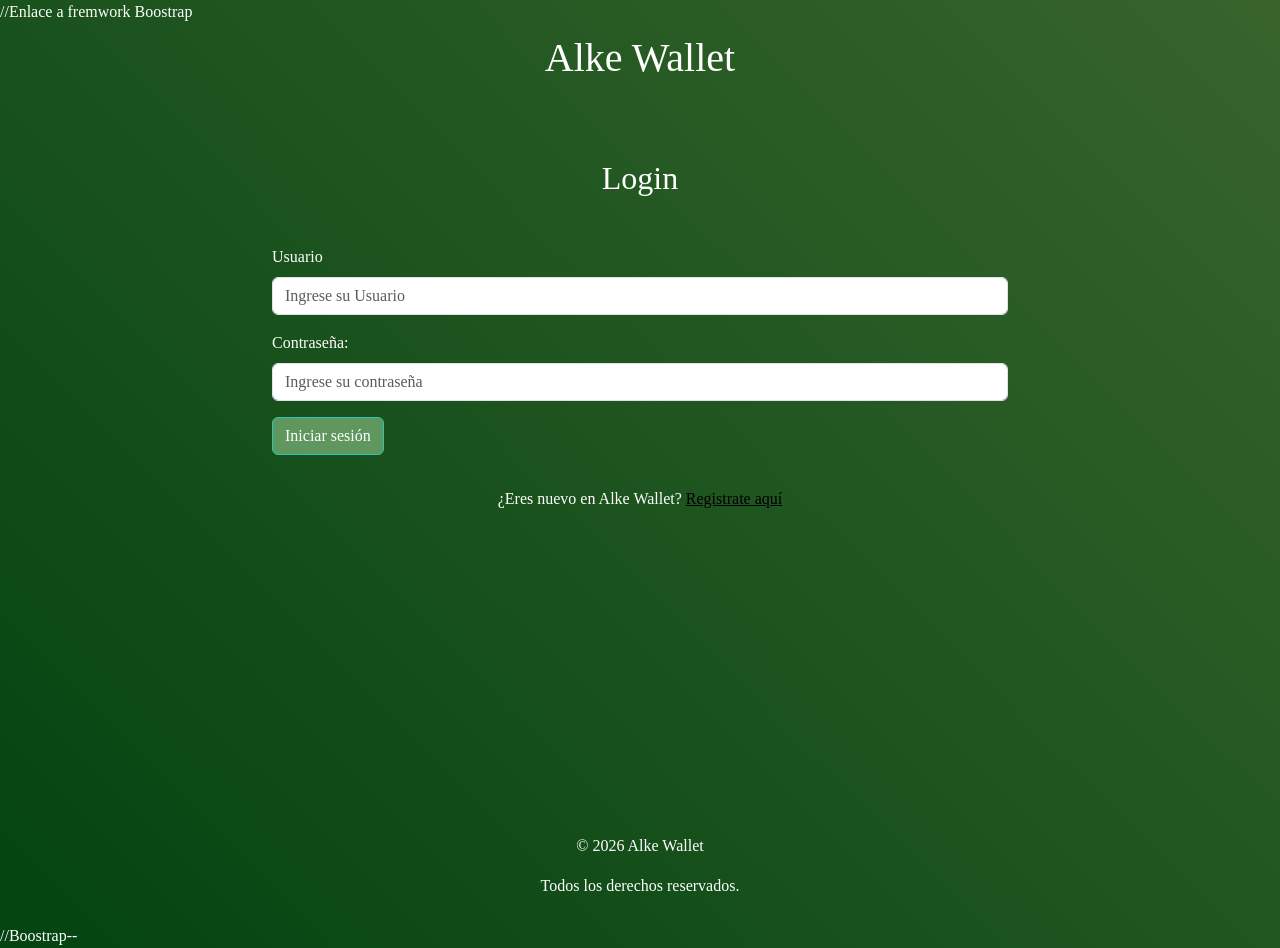
==== login.html @ 0130f2ee "agregando Proyecto Modulo 2" ====
<!DOCTYPE html>
<html lang="es">
<head>
    <meta charset="UTF-8">
    <meta name="viewport" content="width=device-width, initial-scale=1.0">
    <title>Login</title>
    
    //Enlace a fremwork Boostrap
<link href="https://cdn.jsdelivr.net/npm/bootstrap@5.3.8/dist/css/bootstrap.min.css" rel="stylesheet" integrity="sha384-sRIl4kxILFvY47J16cr9ZwB07vP4J8+LH7qKQnuqkuIAvNWLzeN8tE5YBujZqJLB" crossorigin="anonymous">
<link rel="stylesheet" href="assets/css/style.css">

</head>

<body>
    <header>

        <h1 class="text-center">Alke Wallet</h1>

    </header>

    <main>

    <section class="container">
    <div class="row justify-content-center">
        <div class="col-12 col-md-10 col-lg-8">
            <h2 class="text-center mb-5">Login</h2>
            <form id="form-login">
                <div class="mb-3">
                    <label for="username" class="form-label">Usuario</label>
                    <input type= "text" name="username" id="username" class="form-control" placeholder="Ingrese su Usuario">
                </div>
                <div class="mb-3">
                    <label for="password" class="form-label">Contraseña:</label>
                    <input type="password" name="password" id="password"
                        class="form-control" placeholder="Ingrese su contraseña" required>
                </div>
                <div class="mt-3">
                    <button type="submit" class="btn btn btn-mint">Iniciar sesión</button>                        
                </div>    
            </form>
            <div id="mensaje" class="mt-3"></div>
            <p class="text-center pt-3">¿Eres nuevo en Alke Wallet? <a class= "link" href="register.html">Registrate aquí</a></p>
        </div>
    </div>  
</section>  
    </main>

    <footer>

        <p class="text-center">&copy; 2026 Alke Wallet </p>
        <p class="text-center">Todos los derechos reservados.</p> 

    </footer>
    <script>
        document.getElementById("form-login").addEventListener("submit", function (event) {
            
            event.preventDefault();

            const username = document.getElementById("username").value;
            const password = document.getElementById("password").value;

            const mensaje = document.getElementById("mensaje")

        
            // Recuperar los usuarios registrados
            const usuarios = JSON.parse(localStorage.getItem("user")) || [];

            // Buscar un usuario que coincida con las credenciales usadas
            const usuarioEncontrado = usuarios.find(function (u) {
                return u.username === username && u.password === password;
            });

            if (!usuarioEncontrado) {
                mensaje.innerHTML = `
                <div class="alert alert-danger alert-dismissible fade show" role="alert">
                    Usuario o contraseñas incorrectos.
                    <button type="button" class="btn-close" data-bs-dismiss="alert"></button>
                </div>`;

                document.getElementById("password").value;
                document.getElementById("password").focus();
            }
            
             // Guardamos quién inició sesión, útil para saludarlo en el menú
            localStorage.setItem("usuarioActivo", JSON.stringify(usuarioEncontrado));

            mensaje.innerHTML = `
                <div class="alert alert-success alert-dismissible fade show" role="alert">
                    ¡Bienvenido, ${usuarioEncontrado.nombre}! Redirigiendo...
                    <button type="button" class="btn-close" data-bs-dismiss="alert"></button>
                </div>`;

            setTimeout(function () {
                window.location.href = "menu.html";
            }, 2000);

        })
    </script>

    //Boostrap--
<script src="https://cdn.jsdelivr.net/npm/bootstrap@5.3.8/dist/js/bootstrap.bundle.min.js" integrity="sha384-FKyoEForCGlyvwx9Hj09JcYn3nv7wiPVlz7YYwJrWVcXK/BmnVDxM+D2scQbITxI" crossorigin="anonymous"></script>
</body>
</html>
---- assets/css/style.css ----
@import url('https://fonts.googleapis.com/css2?family=Archivo+Black&family=IBM+Plex+Sans:ital,wght@0,100..700;1,100..700&family=IBM+Plex+Serif:ital,wght@0,100;0,200;0,300;0,400;0,500;0,600;0,700;1,100;1,200;1,300;1,400;1,500;1,600;1,700&family=Roboto:ital,wght@0,100..900;1,100..900&display=swap');


*{
    margin: 0;
    padding: 0;
    box-sizing: border-box;
}

body{
    background-image: linear-gradient(45deg, rgb(3, 68, 17), rgb(56, 100, 44));
    color: #ffffff;
    font-family: IBM sans-serif;
    height: 100%
}

header{
    height: 15vh;
    padding: 10px;
}

main{
    height: 75vh;
    display: flex;
    justify-content: center;
    align-content: center;
}
.container-principal{    
    min-height: 80vh;
    display: flex;
    justify-content: center;
    align-items: center;
}
#menu{
    flex-direction: column;
}
.btn-mint {
    background-color: #5f975f;
    border-color: #2ec4b6;
    color: white;
}
 
.btn-mint:hover {
    background-color: #27472a;
    border-color: #26a99c;
    color: white;
}
 
.btn-blue {
    background-color: #076445;
    border-color: #1ba560;
    color: white;
}
 
.btn-blue:hover {
    background-color: #0b4d19;
    border-color: #2fc943;
    color: white;
}

.link{
    color: #000000;
}
 

.login-card{
    background: rgb(113, 165, 235);
    border: 1px;
    border-radius: 14px ;
    max-width: 400p;
    width:75%;
    padding: 25px;
}

footer{
    height: 10vh;

}

@media(max-width: 767px){
    #menu{
        height: 100%;
        padding: 20px() O 50px();
    }
}


/* ===== Estilo translúcido (glassmorphism) reutilizable ===== */
.glass-card {
    background: rgba(255, 255, 255, 0.06);
    backdrop-filter: blur(14px);
    -webkit-backdrop-filter: blur(14px);
    border: 1px solid rgba(255, 255, 255, 0.1);
    border-radius: 18px;
    padding: 1rem 1.25rem;
}
 
.filter-pill {
    background: transparent;
    border: 1px solid rgba(255, 255, 255, 0.18);
    color: #cfd8dc;
    border-radius: 999px;
    padding: 6px 20px;
    font-size: 0.9rem;
}
 
.filter-pill.active {
    border-color: #2ec4b6;
    color: #2ec4b6;
    background: rgba(46, 196, 182, 0.1);
}
 
.transaction-row {
    display: flex;
    align-items: center;
    justify-content: space-between;
    padding: 14px 0;
    border-bottom: 1px solid rgba(255, 255, 255, 0.08);
}
 
.transaction-row:last-child {
    border-bottom: none;
}
 
.transaction-avatar {
    width: 40px;
    height: 40px;
    min-width: 40px;
    border-radius: 50%;
    background: rgba(46, 196, 182, 0.18);
    color: #2ec4b6;
    display: flex;
    align-items: center;
    justify-content: center;
    font-weight: 600;
    font-size: 0.85rem;
    margin-right: 12px;
}
 
.transaction-info .nombre {
    font-weight: 500;
    color: #ffffff;
    font-size: 0.95rem;
}
 
.transaction-info .fecha {
    font-size: 0.78rem;
    color: rgba(255, 255, 255, 0.5);
}
 
.monto-positivo {
    color: #2ec4b6;
    font-weight: 600;
    white-space: nowrap;
}
 
.monto-negativo {
    color: #f0a848;
    font-weight: 600;
    white-space: nowrap;
}

/* Ocultar las flechas de los inputs tipo number */
input[type="number"]::-webkit-outer-spin-button,
input[type="number"]::-webkit-inner-spin-button {
    -webkit-appearance: none;
    margin: 0;
}
 
input[type="number"] {
    -moz-appearance: textfield;
}
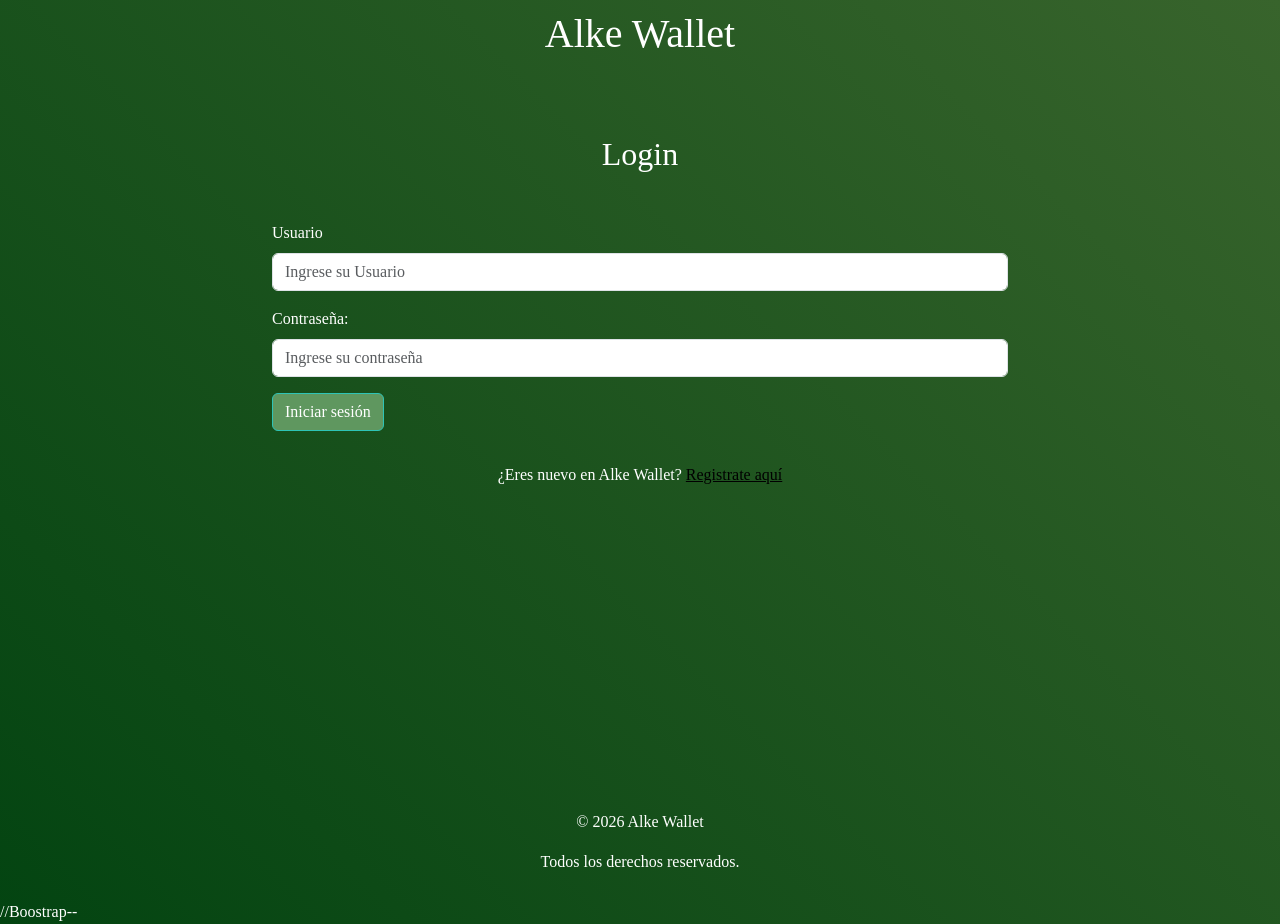
==== commit 4c26988b: "Centralizar uso de botones en script.js" ====
--- a/login.html
+++ b/login.html
@@ -5,7 +5,7 @@
     <meta name="viewport" content="width=device-width, initial-scale=1.0">
     <title>Login</title>
     
-    //Enlace a fremwork Boostrap
+    <!--Enlace a fremwork Boostrap-->
 <link href="https://cdn.jsdelivr.net/npm/bootstrap@5.3.8/dist/css/bootstrap.min.css" rel="stylesheet" integrity="sha384-sRIl4kxILFvY47J16cr9ZwB07vP4J8+LH7qKQnuqkuIAvNWLzeN8tE5YBujZqJLB" crossorigin="anonymous">
 <link rel="stylesheet" href="assets/css/style.css">
 
--- a/assets/css/style.css
+++ b/assets/css/style.css
@@ -26,33 +26,36 @@
     justify-content: center;
     align-content: center;
 }
+
 .container-principal{    
     min-height: 80vh;
     display: flex;
     justify-content: center;
     align-items: center;
 }
+
 #menu{
     flex-direction: column;
 }
+
 .btn-mint {
     background-color: #5f975f;
     border-color: #2ec4b6;
     color: white;
 }
- 
+
 .btn-mint:hover {
     background-color: #27472a;
     border-color: #26a99c;
     color: white;
 }
- 
+
 .btn-blue {
     background-color: #076445;
     border-color: #1ba560;
     color: white;
 }
- 
+
 .btn-blue:hover {
     background-color: #0b4d19;
     border-color: #2fc943;
@@ -62,7 +65,6 @@
 .link{
     color: #000000;
 }
- 
 
 .login-card{
     background: rgb(113, 165, 235);
@@ -104,13 +106,13 @@
     padding: 6px 20px;
     font-size: 0.9rem;
 }
- 
+
 .filter-pill.active {
     border-color: #2ec4b6;
     color: #2ec4b6;
     background: rgba(46, 196, 182, 0.1);
 }
- 
+
 .transaction-row {
     display: flex;
     align-items: center;
@@ -118,7 +120,7 @@
     padding: 14px 0;
     border-bottom: 1px solid rgba(255, 255, 255, 0.08);
 }
- 
+
 .transaction-row:last-child {
     border-bottom: none;
 }
@@ -154,7 +156,7 @@
     font-weight: 600;
     white-space: nowrap;
 }
- 
+
 .monto-negativo {
     color: #f0a848;
     font-weight: 600;
@@ -167,8 +169,9 @@
     -webkit-appearance: none;
     margin: 0;
 }
- 
+
 input[type="number"] {
     -moz-appearance: textfield;
+     appearance: textfield;
 }
 
